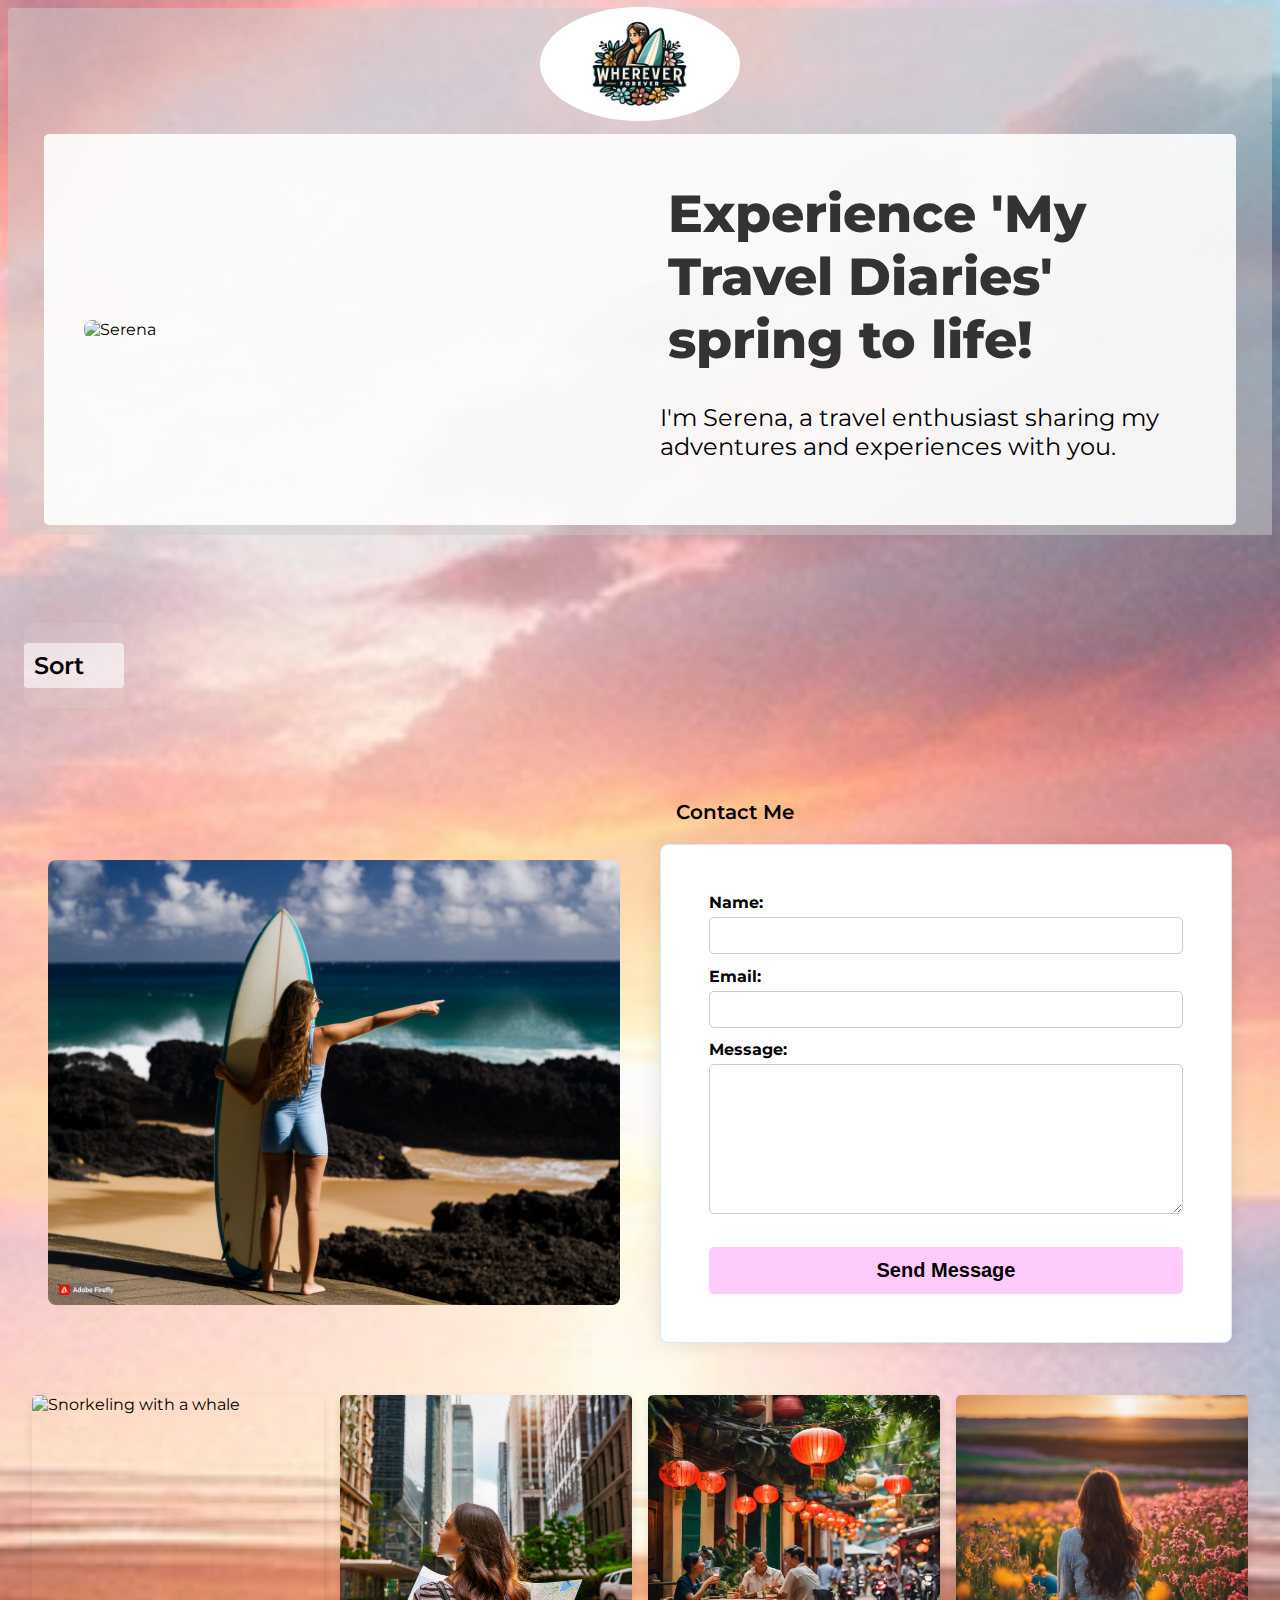
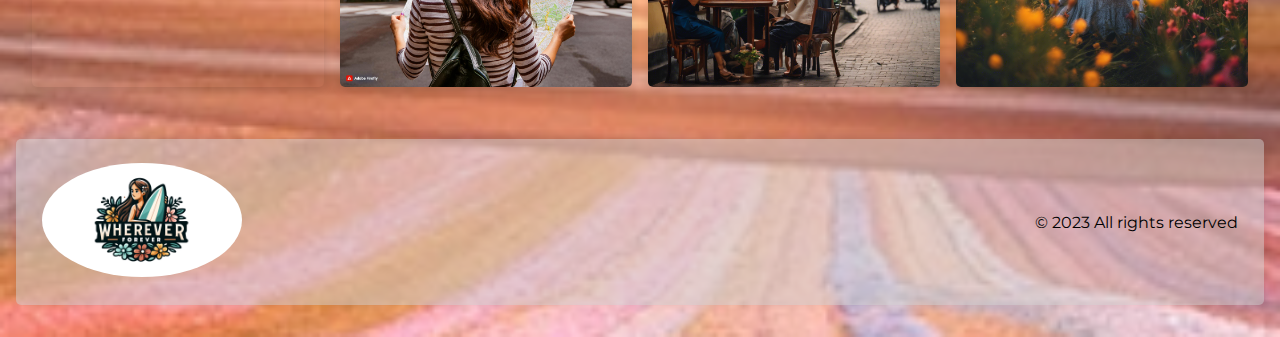
==== index.html @ 0d308cdd "meta, assets, css, edit" ====
<!DOCTYPE html>
<html lang="en">
  <head>
    <meta charset="UTF-8" />
    <meta name="viewport" content="width=device-width, initial-scale=1.0" />
    <title>Wherever Forever - Serena's Travel Diaries</title>
    <meta
      name="description"
      content="Follow Serena on her travel adventures around the world. Discover experiences and beautiful destinations through her travel diaries."
    />
    <meta
      name="keywords"
      content="travel blog, travel diaries, Serena's adventures, travel tips, travel destinations, travel experiences"
    />
    <meta property="og:image" content="/assets/images/logo-serena.webp" />
    <link rel="stylesheet" href="assets/css/style.css" />
    <link rel="preconnect" href="https://fonts.googleapis.com" />
    <link rel="preconnect" href="https://fonts.gstatic.com" crossorigin />
    <link
      href="https://fonts.googleapis.com/css2?family=Montserrat:ital,wght@0,100..900;1,100..900&display=swap"
      rel="stylesheet"
    />
    <script
      src="https://kit.fontawesome.com/ead288c181.js"
      crossorigin="anonymous"
    ></script>
  </head>
  <body id="homeBody">
    <div id="loadingInd" class="loader-hidden">
      <div class="loader"></div>
    </div>

    <header>
      <nav class="logo">
        <a href="index.html">
          <img
            src="/assets/images/logo-serena.webp"
            class="logo-img"
            alt="Wherever Forever Logo"
          />
        </a>
      </nav>
    </header>

    <main>
      <section id="home-header">
        <div class="headline">
          <div class="column">
            <img src="/assets/images/serena.png" alt="Serena" />
          </div>
          <div class="column">
            <h1>Experience 'My Travel Diaries' spring to life!</h1>
            <p>
              I'm Serena, a travel enthusiast sharing my adventures and
              experiences with you.
            </p>
          </div>
        </div>
      </section>

      <section id="latestPostCarousel">
        <button
          class="slide-arrow"
          id="slideArrowPrev"
          aria-label="Previous Slide"
        ></button>
        <button
          class="slide-arrow"
          id="slideArrowNext"
          aria-label="Next Slide"
        ></button>
        <ul class="slides-container" id="slidesContainer"></ul>
      </section>

      <section>
        <div class="filter-buttons"></div>

        <div id="sortByDate">
          <div class="dropdown-sort closed">
            <h2 class="dropdown-title">
              Sort <span><i class="fa-solid fa-sort-up"></i></span>
            </h2>
            <ul class="sort-opt">
              <li class="sort-newest">Newest First</li>
              <li class="sort-oldest">Oldest First</li>
            </ul>
          </div>
        </div>

        <div class="post-container">
          <div class="grid-post"></div>
        </div>
      </section>

      <section id="contact">
        <div class="contact-image">
          <img
            src="/assets/images/surfer-girl.jpg"
            alt="Serena surfer girl on rocky shore pointing to her right"
          />
        </div>
        <div class="contact-form">
          <h3>Contact Me</h3>
          <form action="submit_form.php" method="POST">
            <div class="input-group">
              <label for="name">Name:</label>
              <input type="text" id="name" name="name" required />
            </div>
            <div class="input-group">
              <label for="email">Email:</label>
              <input type="email" id="email" name="email" required />
            </div>
            <div class="input-group">
              <label for="message">Message:</label>
              <textarea
                id="message"
                name="message"
                rows="4"
                required
              ></textarea>
            </div>
            <button type="submit">Send Message</button>
          </form>
        </div>
      </section>

      <section class="gallery">
        <img
          class="other-image"
          src="/assets/images/snorkel_whale.webp"
          alt="Snorkeling with a whale"
        />
        <img
          class="other-image"
          src="/assets/images/city-gril.jpg"
          alt="A woman with wavy brown hair explores a bustling city street. She wears a stylish outfit, bl"
        />
        <img
          class="other-image"
          src="/assets/images/vietnman.png"
          alt="A charming outdoor café in Vietnam street."
        />
        <img
          class="other-image"
          src="/assets/images/field-woman.png"
          alt="A woman sitting in a flower field watching the sunset"
        />
      </section>
    </main>

    <footer>
      <nav class="footer-nav">
        <a href="index.html">
          <img
            src="/assets/images/logo-serena.webp"
            class="logo-img"
            alt="Wherever Forever Logo"
          />
        </a>
        <ul>
          <li>&copy; 2023 All rights reserved</li>
        </ul>
      </nav>
    </footer>

    <script type="module" src="./assets/js/pages/home.js"></script>
  </body>
</html>
---- assets/css/style.css ----
:root {
  /* Color Variables */
  --yellow-hover-color: rgb(246, 208, 126);
  --pink-highlight-color: rgb(255, 203, 250);
  --header-footer-bg: rgba(204, 204, 204, 0.5);
  --login-button-bg: #ff96de;
  --login-button-hover-bg: #ff73ef;
  --alert-success-bg: rgb(114, 216, 107);
  --alert-error-bg: rgb(140, 134, 134);
  --lighter-font-color: #333;
  --tag-read-button-bg: #f2f2f2e2;

  --edit-button-bg: rgb(117, 193, 223, 0.89);
  --edit-button-hover-bg: rgb(147, 212, 255);
  --delete-button-bg: rgb(232, 102, 92, 0.89);
  --delete-button-hover-bg: rgb(249, 49, 49);

  --search-button-bg: rgb(125, 186, 208);
  --search-button-hover-bg: rgb(101, 159, 220);

  --choose-button-bg: rgb(251, 183, 81);
  --choose-button-hover-bg: rgb(247, 151, 7);

  --headline-bg: rgba(255, 255, 255, 0.89);
  --slide-container-bg: rgba(196, 164, 191, 0.53);

  --font-color: #000000;

  /* Padding */
  --main-padding: 20px;
  --other-main-padding: 10px;
  --other-padding: 16px;
  --extra-extra-small-padding: 5px;
  --extra-small-padding: 6px 9px;
  --small-padding: 8px 10px;
  --medium-padding: 10px 20px;
  --large-padding: 12px 24px;
  --extra-large-padding: 24px;
  /* Different names?*/

  /* Font Sizes */
  --font-size-xxs: 16px;
  --font-size-xs: 18px;
  --font-size-sm: 20px;
  --font-size-md: 24px;
  --font-size-l: 28px;
  --font-size-lg: 32px;
  --font-size-xl: 40px;
  --font-size-xxl: 52px;
}

body {
  font-family: "Montserrat", sans-serif;
  background-size: cover;
}

#homeBody {
  background-image: url(/assets/images/bg.png);
  background-position: center top;
  background-repeat: no-repeat;
  background-color: #ffffff;
}

#registerBody,
#loginBody {
  background-image: url(/assets/images/background-serena.webp);
}

#postBody,
#editBody,
#createBody {
  background-image: url(/assets/images/beach-water.webp);
}

#editBody .post-container {
  display: grid;
  grid-template-columns: repeat(3, 1fr);
  justify-content: center;
}

/* Header */
header {
  background-color: var(--header-footer-bg);
  text-align: center;
  display: flex;
  flex-direction: row;
  justify-content: center;
  align-items: center;
  padding: var(--small-padding);
  border-radius: 3px;
  color: var(--font-color);
  max-height: 100px;
}

.logo img,
footer img {
  height: auto;
  width: 200px;
  border-radius: 60%;
  padding: var(--small-padding);
}

#home-header {
  display: flex;
  justify-content: center;
  padding: var(--other-main-padding);
  background-color: var(--header-footer-bg);
}

.headline {
  display: flex;
  align-items: center;
  max-width: 90vw;
  background-color: var(--headline-bg);
  padding: var(--main-padding);
  border-radius: 5px;
  box-shadow: 0 4px px rgba(0, 0, 0, 0.1);
}

.headline .column {
  flex: 1;
  padding: var(--main-padding);
}

.headline img {
  border-radius: 8px;
  width: 100%;
  max-width: 500px;
  height: auto;
  object-fit: cover;
}

.headline h1,
#editBody h1 {
  font-size: var(--font-size-xxl);
  margin-bottom: 0.5rem;
  color: var(--lighter-font-color);
  margin-top: 0;
  font-weight: 800;
  padding: 0.5rem;
}

.headline p {
  font-size: var(--font-size-md);
  font-weight: 400;
}

.gallery {
  display: grid;
  grid-template-columns: repeat(auto-fit, minmax(250px, 1fr));
  gap: 1rem;
  padding: var(--large-padding);
  margin-bottom: 1rem;
}

.gallery img {
  width: 100%;
  height: auto;
  border-radius: 5px;
  box-shadow: 0 4px 10px rgba(0, 0, 0, 0.1);
}

/* Carousel */
#latestPostCarousel {
  position: relative;
  margin: 1rem auto;
  overflow: hidden;
  width: 100%;
}

.slides-container {
  display: flex;
  flex-wrap: nowrap;
  overflow-x: auto;
  scroll-snap-type: x mandatory;
  list-style: none;
  padding: 0;
  margin: 0;
  width: 100%;
  height: auto;
  background-color: var(--slide-container-bg);
  box-shadow: 5px 5px 5px 0px rgba(0, 0, 0, 0.5);
  scroll-behavior: smooth;
}

.slide {
  flex: 0 0 100%;
  scroll-snap-align: start;
  display: flex;
  flex-direction: column;
  justify-content: center;
  align-items: center;
  padding: var(--main-padding);
  box-sizing: border-box;
  transition: transform 0.5s ease-in-out;
  transition-delay: 200ms;
}

.slide li {
  box-shadow: 5px 5px 5px 0px rgba(0, 0, 0, 0.8);
}

.slide img {
  max-width: 100%;
  max-height: 50vh;
  width: auto;
  height: auto;
}

.slide-arrow {
  position: absolute;
  top: 0;
  bottom: 0;
  margin: auto;
  height: 4rem;
  background-color: var(--lighter-font-color);
  border: none;
  width: 3rem;
  font-size: 3rem;
  padding: 0;
  cursor: pointer;
  opacity: 0.5;
  transition: opacity 100ms;
  user-select: none;
  box-shadow: 5px 5px 5px -2px rgba(0, 0, 0, 0.5);
}

.slide-arrow:hover,
.slide-arrow:focus {
  opacity: 1;
}

#slideArrowPrev {
  left: 1rem;
  border-radius: 2rem 0 0 2rem;
}

#slideArrowNext {
  right: 1rem;
  border-radius: 0 2rem 2rem 0;
}

/* Sort */
#sortByDate {
  box-sizing: border-box;
}

#sortByDate ul {
  margin: 0;
  padding: 0;
  list-style-type: none;
}

#sortByDate a {
  text-decoration: none;
}

.dropdown-sort {
  transition: all 0.3s ease-in-out;
  overflow: hidden;
  margin: 1rem;
  background: rgba(255, 255, 255, 0.088);
  width: 100px;
  cursor: pointer;
  border-radius: 10px;
}

.dropdown-title {
  display: flex;
  justify-content: space-between;
  align-items: center;
  padding: var(--small-padding);
  font-size: var(--font-size-md);
  font-weight: 600;
  color: var(--font-color);
  background: rgba(255, 255, 255, 0.575);
  border-radius: 4px;
  transition: background 0.3s;
}

.dropdown-title:hover,
.sort-opt li:hover {
  background: var(--pink-highlight-color);
}

.dropdown-title span {
  transition: transform 0.3s;
  display: flex;
  align-items: center;
}

.dropdown-title span i {
  transform: translateY(3px); /* Adjust this value to move the icon up */
}

.sort-opt {
  height: auto;
  max-height: 0;
  transition: max-height 0.3s ease-in-out;
}

.sort-opt li {
  font-size: var(--font-size-xxs);
  font-weight: 500;
  padding: var(--medium-padding);
  border-top: 2px solid var(--pink-highlight-color);
  transition: background 0.3s;
}

.dropdown-sort.closed .sort-opt {
  max-height: 0;
}

.dropdown-sort .sort-opt {
  max-height: 200px; /* Adjust based on number of items */
  overflow: hidden;
}

.dropdown-sort.closed .dropdown-title span {
  transform: rotate(180deg);
}

/* Tags */

.tags-container {
  min-height: 100px;
  max-height: 100px;
  overflow-y: auto;
  margin-top: 10px;
  display: flex;
  flex-wrap: wrap;
  gap: 5px;
  padding: 10px;
}

.tag {
  background-color: var(--tag-read-button-bg);
  color: var(--lighter-font-color);
  border: none;
  border-radius: 10px;
  padding: var(--small-padding);
  font-weight: 400;
  margin: 2px;
  cursor: pointer;
  transition: all 0.3s ease;
  box-shadow: 0 2px 5px rgba(0, 0, 0, 0.2);
  white-space: nowrap; /* Prevent tags from breaking into multiple lines */
}

/* Buttons */
.filter-buttons,
.more-buttons {
  display: flex;
  flex-wrap: wrap;
  gap: 10px;
  justify-content: center;
  padding: var(--main-padding);
}

.filter-buttons .tag,
.read-more {
  background-color: var(--tag-read-button-bg);
  color: var(--lighter-font-color);
  border: none;
  border-radius: 20px;
  padding: var(--large-padding);
  font-size: var(--font-size-sm);
  font-weight: 600;
  text-transform: uppercase;
  cursor: pointer;
  transition: all 0.3s ease;
  box-shadow: 0 2px 5px rgba(0, 0, 0, 0.2);
}

.read-more:hover {
  background-color: var(--yellow-hover-color);
  color: #fff;
  box-shadow: 0 4px 10px rgba(0, 0, 0, 0.5);
}

.filter-buttons .tag:hover {
  background-color: var(--pink-highlight-color);
  color: #fff;
  box-shadow: 0 4px 10px rgba(0, 0, 0, 0.5);
}

.grid-post .tag:hover,
.main-post .tag:hover {
  background-color: var(--tag-read-button-bg);
  color: var(--lighter-font-color);
}

.grid-post .tag,
.main-post .tag {
  pointer-events: none;
}

.edit-post {
  background-color: var(--edit-button-bg);
  color: var(--lighter-font-color);
  border: none;
  border-radius: 20px;
  padding: var(--large-padding);
  font-size: var(--font-size-sm);
  font-weight: 600;
  text-transform: uppercase;
  cursor: pointer;
  transition: all 0.3s ease;
  box-shadow: 0 2px 5px rgba(0, 0, 0, 0.2);
}

.edit-post:hover {
  background-color: var(--edit-button-hover-bg);
  box-shadow: 0 4px 10px rgba(0, 0, 0, 0.3);
}

.delete-post {
  background-color: var(--delete-button-bg);
  color: var(--lighter-font-color);
  border: none;
  border-radius: 20px;
  padding: var(--extra-small-padding);
  font-size: 14px;
  font-weight: 600;
  box-shadow: 0 2px 5px rgba(0, 0, 0, 0.2);
  cursor: pointer;
  text-transform: uppercase;
}

.delete-post:hover {
  background-color: var(--delete-button-hover-bg);
  box-shadow: 0 4px 10px rgba(0, 0, 0, 0.3);
}

.search-button {
  background-color: var(--search-button-bg);
  color: var(--font-color);
  font-size: var(--font-size-xxs);
  margin: 0;
  padding: var(--other-main-padding);
}

.search-button:hover {
  background-color: var(--search-button-hover-bg);
  transform: translateY(-2px);
}

.search-button i {
  margin-left: 8px;
}

button {
  padding: var(--large-padding);
  background-color: var(--pink-highlight-color);
  color: var(--font-color);
  border: none;
  border-radius: 5px;
  cursor: pointer;
  margin-top: 1rem;
  font-size: var(--font-size-sm);
  font-weight: 600;
}

button:hover {
  background-color: var(--yellow-hover-color);
}

#editBody form button {
  background-color: var(--edit-button-bg);
}

#editBody form button:hover {
  background-color: var(--edit-button-hover-bg);
}

.logout-button {
  padding: var(--other-main-padding);
  font-size: var(--font-size-xxs);
  margin: 0;
}

.login-button {
  background-color: var(--login-button-bg);
}

.login-button:hover {
  background-color: var(--login-button-hover-bg);
}

.register-button {
  background-color: var(--pink-highlight-color);
  padding: var(--extra-small-padding);
}

.register-button:hover {
  background-color: var(--yellow-hover-color);
}

/* Post container */
.post-container {
  display: grid;
  grid-template-columns: repeat(3, 1fr);
  gap: 2rem;
  margin: 1rem;
  justify-content: center;
}

.grid-post {
  border: 1px solid #ccc;
  padding: 1rem;
  background-color: #fff;
  display: flex;
  flex-direction: column;
  align-items: center;
  border-radius: 4px;
  height: 100%;
  box-sizing: border-box;
}

.grid-post img {
  width: 100%;
  height: 500px;
  object-fit: cover;
  margin-bottom: 0.5rem;
}

.grid-post .post-content {
  display: flex;
  flex-direction: column;
  align-items: center;
  justify-content: space-between;
  text-align: center;
  flex-grow: 1; /* Ensure the content fills the remaining space */
  width: 100%;
  height: 100%;
}

/* Contact */
#contact {
  display: flex;
  justify-content: space-around;
  align-items: flex-start;
  flex-wrap: wrap;
  padding: var(--main-padding);
}

#contact h3 {
  padding-left: 1rem;
  font-size: var(--font-size-sm);
  font-weight: 600;
}

#homeBody form {
  background-image: url(/assets/images/beach-water.webp);
}

.contact-form,
.contact-image {
  flex: 1;
  min-width: 300px;
  padding: var(--main-padding);
}

.contact-image img {
  width: 100%;
  height: auto;
  border-radius: 8px;
  margin-top: 5rem;
}

/* Create headline*/
.create-headline {
  background-color: var(--yellow-hover-color);
  color: var(--lighter-font-color);
  padding: var(--extra-large-padding);
  margin: 1rem;
  border-radius: 8px;
  text-align: center;
  box-shadow: 0 4px 6px rgba(0, 0, 0, 0.1);
}

.create-headline h2 {
  margin: 0;
  font-size: var(--font-size-l);
  font-weight: 700;
}

/* Main Post ++ */
.main-post,
.body-after-login-container {
  max-width: 700px;
  margin: 3rem auto;
  padding: var(--extra-large-padding);
  background-color: #ffffff;
  border: 1px solid #ccc;
  border-radius: 8px;
  box-shadow: 0 4px 10px rgba(0, 0, 0, 0.1);
  color: var(--lighter-font-color);
  line-height: 1.6;
  text-align: center;
}

.main-post img {
  width: 100%;
  height: 500px;
  object-fit: cover;
  border-radius: 5px;
}

.post-info {
  max-width: 400px;
  margin: auto;
  padding: var(--main-padding);
  border: 1px solid #ccc;
  box-shadow: 0 2px 5px rgba(0, 0, 0, 0.1);
  background-color: #f9f9f9;
  text-align: center;
}

.post-info .post-author {
  display: block;
  font-style: italic;
  color: #760e68;
  font-size: var(--font-size-xxs);
  margin-top: 5px;
  padding: var(--extra-extra-small-padding);
}

.post-info .post-date,
.main-post .post-date,
.date-carousel {
  display: block;
  color: #555;
  font-size: var(--font-size-xxs);
  padding: var(--extra-extra-small-padding);
  margin-top: 0.25rem;
  margin-bottom: 1rem;
  background-color: #f8e4f5;
}

.main-post .post-title {
  font-size: var(--font-size-lg);
  font-weight: 700;
}

.main-post .post-text {
  padding: var(--other-padding);
  font-size: var(--font-size-sm);
}

.share-title {
  font-size: var(--font-size-sm);
  margin-bottom: 0rem;
  margin-top: 2rem;
  font-weight: 600;
}

.sr-only {
  position: absolute;
  width: 1px;
  height: 1px;
  padding: 0;
  margin: -1px;
  overflow: hidden;
  clip: rect(0, 0, 0, 0);
  border: 0;
}

.share-link {
  border: 1px solid #ced4da; /* Subtle border for the share input */
  padding: var(--other-main-padding); /* Padding matching form inputs */
  border-radius: 0.25rem; /* Rounded corners for input */
}

.copy-button {
  background-color: var(--yellow-hover-color);
  color: var(--lighter-font-color);
  border-radius: 4px;
  padding: var(--extra-small-padding);
  cursor: pointer;
  border: none;
  transition: background-color 0.3s ease-in-out;
  margin-left: 0.2rem;
  font-size: var(--font-size-sm);
  font-weight: 500;
}

.copy-button:hover {
  background-color: var(--choose-button-hover-bg);
}

.post-title-container,
#editBody .post-title-container {
  min-height: 60px;
  max-height: 60px;
}

.post-title {
  font-weight: 700;
  margin-bottom: 5px;
  font-size: var(--font-size-sm);
}

/* Loader -- Somewhat based on https://css-loaders.com/spinner/ */
#loadingInd {
  position: fixed;
  top: 0;
  left: 0;
  width: 100%;
  height: 100%;
  background: rgba(255, 255, 255, 0.8);
  display: flex; /* Default to hidden */
  align-items: center;
  justify-content: center;
  z-index: 9999;
}

.loader {
  width: 100px; /* Increased size */
  height: 100px; /* Ensures aspect-ratio */
  display: grid;
  -webkit-mask: conic-gradient(from 15deg, #0000, #000);
  animation: l26 1s infinite steps(12);
}

.loader,
.loader:before,
.loader:after {
  background: radial-gradient(
        closest-side at 50% 12.5%,
        var(--pink-highlight-color) 96%,
        #0000
      )
      50% 0/20% 80% repeat-y,
    radial-gradient(
        closest-side at 12.5% 50%,
        var(--pink-highlight-color) 96%,
        #0000
      )
      0 50%/80% 20% repeat-x;
}

.loader:before,
.loader:after {
  content: "";
  grid-area: 1/1;
  transform: rotate(30deg);
}

.loader:after {
  transform: rotate(60deg);
}

@keyframes l26 {
  100% {
    transform: rotate(1turn);
  }
}

/* Footer */
footer {
  background-size: cover;
  background-position: center;
  background-repeat: no-repeat;
  margin: 0;
  padding: var(--extra-large-padding);
  height: auto;
  display: flex;
  flex-direction: column;
  align-items: center;
}

.footer-nav {
  background-color: var(--header-footer-bg);
  padding: var(--other-padding);
  display: flex;
  flex-direction: row;
  align-items: center;
  justify-content: space-between;
  border-radius: 5px;
  box-shadow: 0 -2px 10px rgba(0, 0, 0, 0.1);
  width: 100%;
}

.footer-nav ul {
  list-style: none;
  padding: var(--small-padding);
  display: flex;
}

nav a {
  text-decoration: none;
  color: var(--font-color);
}

/* Other forms */
form {
  display: flex;
  flex-direction: column;
  max-width: 475px;
  margin: 0 auto;
  background-color: #fff;
  padding: 3rem;
  border-radius: 8px;
  border: 1px solid rgb(214, 234, 246);
  box-shadow: 0 0 20px rgba(0, 0, 0, 0.1);
  margin-top: 1rem;
  justify-content: center;
}

.form-group {
  margin-bottom: 20px;
}

label {
  font-weight: bold;
  display: block;
  margin-bottom: 5px;
}

input[type="text"],
input[type="email"],
input[type="password"],
input[type="url"],
textarea,
select {
  width: 100%;
  padding: var(--other-main-padding);
  border: 1px solid #ccc;
  border-radius: 5px;
  box-sizing: border-box;
  margin-bottom: 0.8rem;
}

textarea {
  height: 150px;
}

form h1,
form h2 {
  margin: 0.5rem;
  text-align: center;
  font-size: var(--font-size-l);
  font-weight: 700;
}

.editFormHidden {
  display: none;
}

.greeting-message {
  font-weight: bold;
  text-align: center;
  margin: 20px 0;
  color: #2c3e50;
}

/* Container for navigation buttons */
.choose-container {
  display: flex;
  flex-direction: row;
  align-items: center;
  padding: 2rem;
  background-color: rgba(254, 253, 253, 0.49);
  color: var(--font-color);
  box-shadow: 0px 4px 8px rgba(0, 0, 0, 0.2);
  justify-content: space-around;
}

.choose-container button {
  font-size: var(--font-size-sm);
  padding: var(--medium-padding);
  border: 1px solid grey;
  border-radius: 5px;
  cursor: pointer;
  background-color: var(--search-button-bg);
  color: var(--font-color);
  transition: background-color 0.3s;
}

.choose-container button:hover {
  background-color: var(--search-button-hover-bg);
}

/* Messages / Alerts */

.alert {
  padding: var(--other-padding);
  border-radius: 7px;
  font-size: var(--font-size-sm);
  color: var(--font-color);
  text-align: center;
  position: fixed;
  top: 2rem;
  left: 50%;
  transform: translateX(-50%);
  z-index: 1000;
  width: 50%;
  max-width: 600px;
  opacity: 0;
  transition: opacity 0.3s;
}

.alert-success {
  background-color: var(--alert-success-bg);
}

.alert-error {
  background-color: var(--alert-error-bg);
}

.alert.show {
  opacity: 1;
}

/* Media Queries */

/* Smaller devices (phones, 600px and down) */
@media (max-width: 601px) {
  header,
  footer,
  #editBody {
    padding: var(--other-main-padding);
  }

  #homeBody .post-container {
    grid-template-columns: 1fr;
  }

  .headline {
    flex-direction: column;
    text-align: center;
  }

  .choose-container {
    flex-direction: column;
  }

  .read-more,
  .tag,
  .copy-button,
  .more-buttons,
  .filter-buttons .tag {
    font-size: var(--font-size-xxs);
    padding: var(--small-padding);
  }

  .post-title-container,
  #editBody .post-title-container {
    min-height: 0;
    max-height: 100%;
  }

  .choose-container button {
    width: 100%;
    margin-bottom: 10px;
  }

  #editBody .post-container {
    grid-template-columns: 1fr; /* 1 column on small screens */
  }
}

/* Medium devices (tablets, 601px to 992px) */
@media (min-width: 601px) and (max-width: 992px) {
  body {
    background-size: cover;
    background-position: bottom;
  }

  .post-title-container,
  #editBody .post-title-container {
    min-height: 90px;
    max-height: 90px;
  }

  header,
  footer,
  #editBody {
    padding: var(--main-padding);
  }

  .choose-container {
    flex-direction: column;
  }

  .post-container {
    grid-template-columns: 1fr;
  }

  #editBody .post-container {
    grid-template-columns: repeat(2, 1fr); /* 2 columns on medium screens */
  }

  .headline {
    flex-direction: column;
    text-align: center;
  }

  .headline img {
    margin-bottom: 20px;
  }

  .headline .column {
    padding: 0;
  }

  .read-more,
  .tag {
    font-size: var(--font-size-xs);
    padding: var(--medium-padding);
  }

  .choose-container button {
    width: 80%;
  }
}

/* Large devices (desktops, 993px and up) */
@media (min-width: 993px) and (max-width: 1200px){
  header,
  footer,
  #editBody {
    padding: var(--extra-large-padding);
  }

  .post-title-container,
  #editBody .post-title-container {
    min-height: 90px;
    max-height: 90px;
  }

  .choose-container button {
    width: 200px;
  }

  .headline h1 {
    margin-right: 2rem;
  }

  .headline p {
    margin-left: 0.5rem;
  }

}
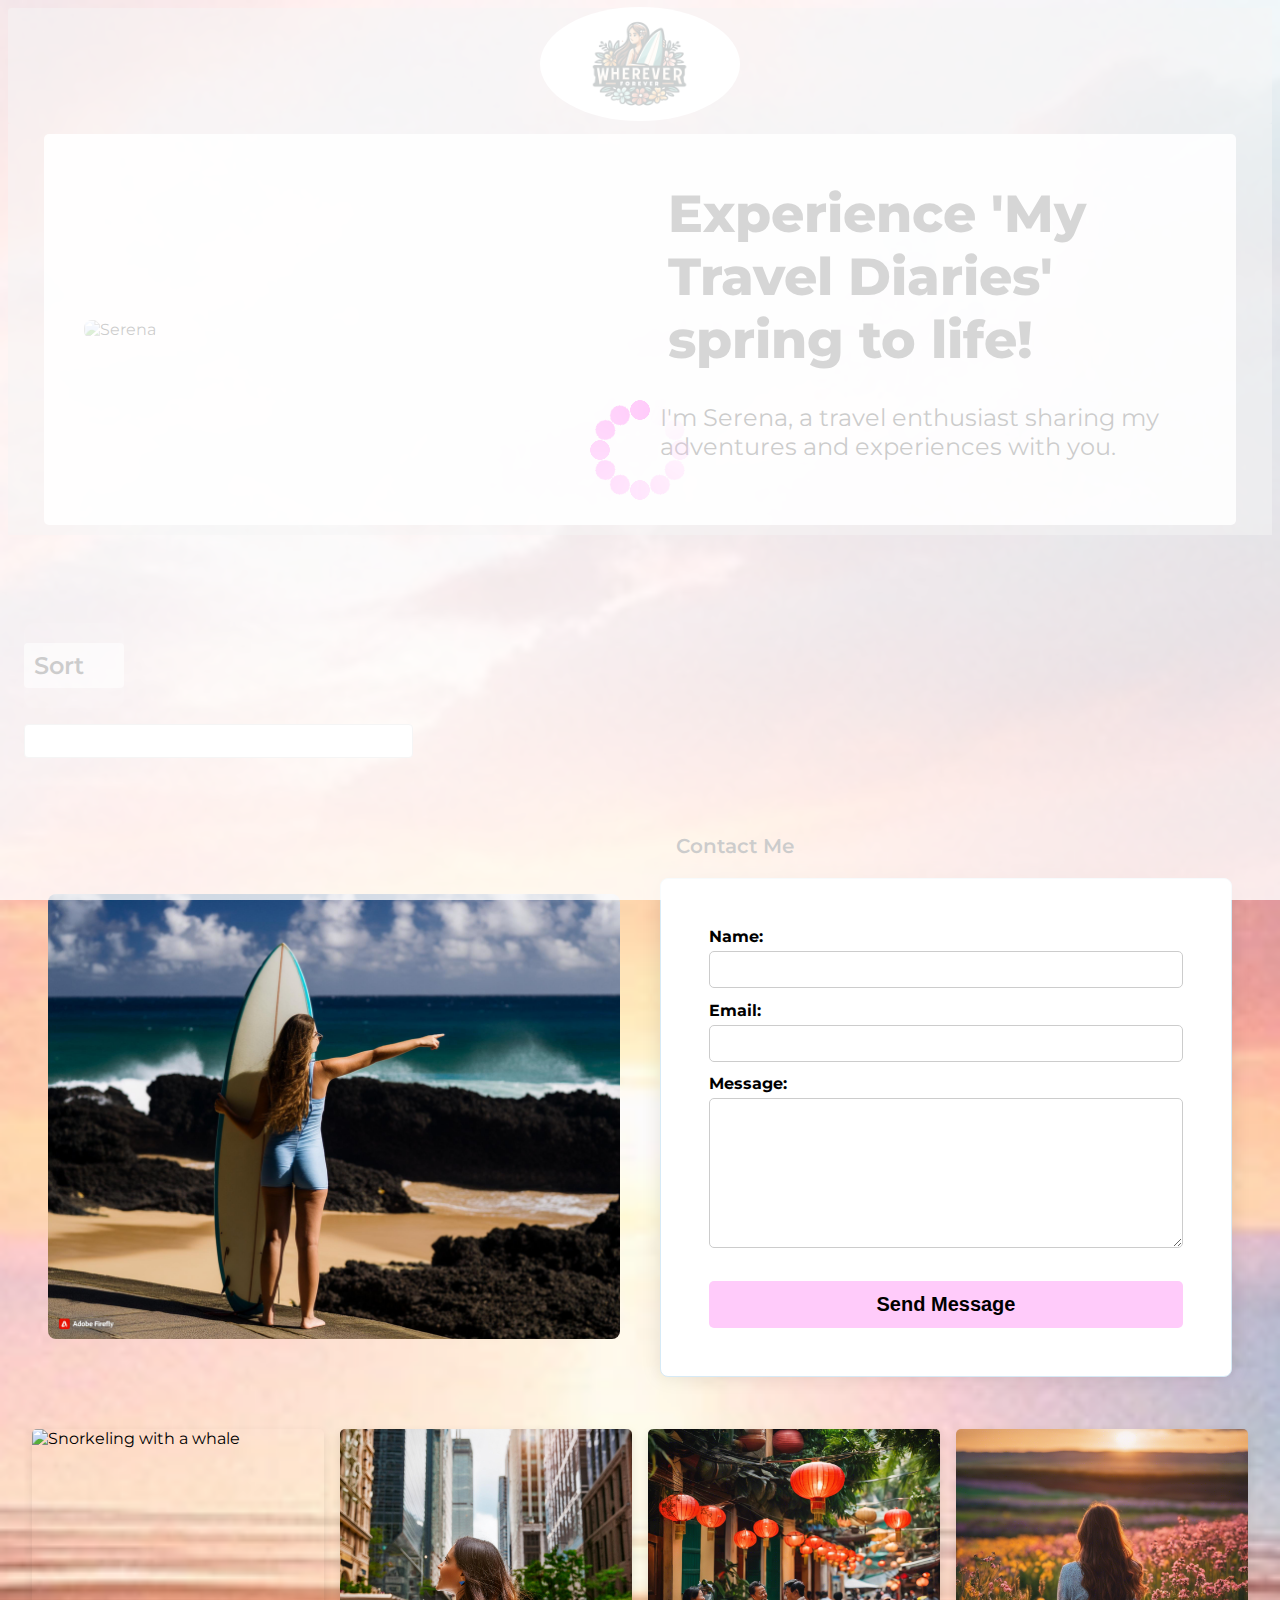
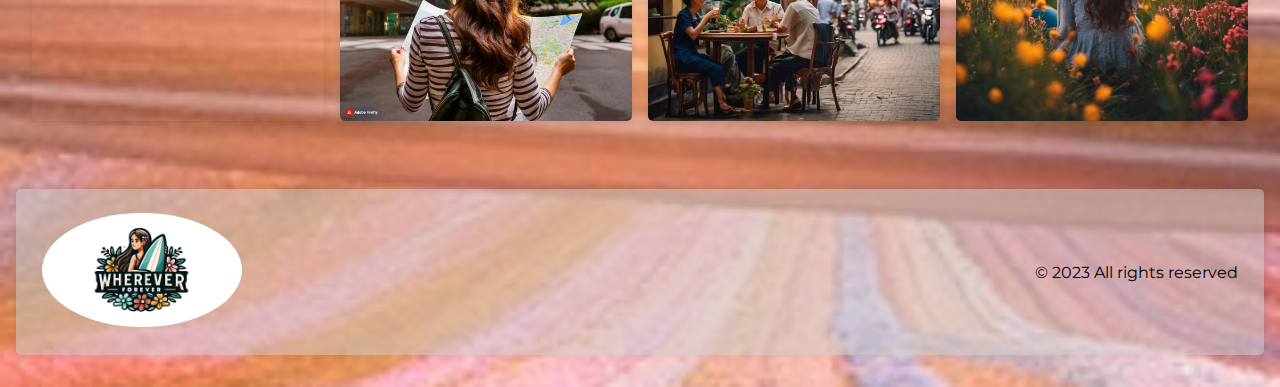
==== commit cf14d280: "removed trailing slash meta" ====
--- a/index.html
+++ b/index.html
@@ -12,7 +12,7 @@
       name="keywords"
       content="travel blog, travel diaries, Serena's adventures, travel tips, travel destinations, travel experiences"
     />
-    <meta property="og:image" content="/assets/images/logo-serena.webp" />
+    <meta property="og:image" content="assets/images/logo-serena.webp" />
     <link rel="stylesheet" href="assets/css/style.css" />
     <link rel="preconnect" href="https://fonts.googleapis.com" />
     <link rel="preconnect" href="https://fonts.gstatic.com" crossorigin />
@@ -34,7 +34,7 @@
       <nav class="logo">
         <a href="index.html">
           <img
-            src="/assets/images/logo-serena.webp"
+            src="assets/images/logo-serena.webp"
             class="logo-img"
             alt="Wherever Forever Logo"
           />
@@ -46,7 +46,7 @@
       <section id="home-header">
         <div class="headline">
           <div class="column">
-            <img src="/assets/images/serena.png" alt="Serena" />
+            <img src="assets/images/serena.png" alt="Serena" />
           </div>
           <div class="column">
             <h1>Experience 'My Travel Diaries' spring to life!</h1>
@@ -95,7 +95,7 @@
       <section id="contact">
         <div class="contact-image">
           <img
-            src="/assets/images/surfer-girl.jpg"
+            src="assets/images/surfer-girl.jpg"
             alt="Serena surfer girl on rocky shore pointing to her right"
           />
         </div>
@@ -124,35 +124,35 @@
         </div>
       </section>
 
-      <section class="gallery">
+      <div class="gallery">
         <img
           class="other-image"
-          src="/assets/images/snorkel_whale.webp"
+          src="assets/images/snorkel_whale.webp"
           alt="Snorkeling with a whale"
         />
         <img
           class="other-image"
-          src="/assets/images/city-gril.jpg"
+          src="assets/images/city-gril.jpg"
           alt="A woman with wavy brown hair explores a bustling city street. She wears a stylish outfit, bl"
         />
         <img
           class="other-image"
-          src="/assets/images/vietnman.png"
+          src="assets/images/vietnman.png"
           alt="A charming outdoor café in Vietnam street."
         />
         <img
           class="other-image"
-          src="/assets/images/field-woman.png"
+          src="assets/images/field-woman.png"
           alt="A woman sitting in a flower field watching the sunset"
         />
-      </section>
+      </div>
     </main>
 
     <footer>
       <nav class="footer-nav">
         <a href="index.html">
           <img
-            src="/assets/images/logo-serena.webp"
+            src="assets/images/logo-serena.webp"
             class="logo-img"
             alt="Wherever Forever Logo"
           />
@@ -163,6 +163,6 @@
       </nav>
     </footer>
 
-    <script type="module" src="./assets/js/pages/home.js"></script>
+    <script type="module" src="assets/js/pages/home.js"></script>
   </body>
 </html>
--- a/assets/css/style.css
+++ b/assets/css/style.css
@@ -3,28 +3,26 @@
   --yellow-hover-color: rgb(246, 208, 126);
   --pink-highlight-color: rgb(255, 203, 250);
   --header-footer-bg: rgba(204, 204, 204, 0.5);
-  --login-button-bg: #ff96de;
-  --login-button-hover-bg: #ff73ef;
+  --lighter-font-color: #333;
+  --headline-bg: rgba(255, 255, 255, 0.89);
+  --slide-container-bg: rgba(196, 164, 191, 0.53);
+  --font-color: #000000;
+  --white-color: #ffffff;
+
   --alert-success-bg: rgb(114, 216, 107);
-  --alert-error-bg: rgb(140, 134, 134);
-  --lighter-font-color: #333;
+  --alert-error-bg: rgb(251, 74, 74);
+
   --tag-read-button-bg: #f2f2f2e2;
-
   --edit-button-bg: rgb(117, 193, 223, 0.89);
   --edit-button-hover-bg: rgb(147, 212, 255);
   --delete-button-bg: rgb(232, 102, 92, 0.89);
   --delete-button-hover-bg: rgb(249, 49, 49);
-
-  --search-button-bg: rgb(125, 186, 208);
-  --search-button-hover-bg: rgb(101, 159, 220);
-
+  --login-button-bg: #ff96de;
+  --login-button-hover-bg: #ff73ef;
+  --after-logged-in-button-bg: rgb(125, 186, 208);
+  --after-logged-in-button-hover-bg: rgb(101, 159, 220);
   --choose-button-bg: rgb(251, 183, 81);
-  --choose-button-hover-bg: rgb(247, 151, 7);
-
-  --headline-bg: rgba(255, 255, 255, 0.89);
-  --slide-container-bg: rgba(196, 164, 191, 0.53);
-
-  --font-color: #000000;
+  --copy-button-hover-bg: rgb(247, 151, 7);
 
   /* Padding */
   --main-padding: 20px;
@@ -36,7 +34,6 @@
   --medium-padding: 10px 20px;
   --large-padding: 12px 24px;
   --extra-large-padding: 24px;
-  /* Different names?*/
 
   /* Font Sizes */
   --font-size-xxs: 16px;
@@ -55,21 +52,21 @@
 }
 
 #homeBody {
-  background-image: url(/assets/images/bg.png);
+  background-image: url(../images/bg.png);
   background-position: center top;
   background-repeat: no-repeat;
-  background-color: #ffffff;
+  background-color: var(--white-color);
 }
 
 #registerBody,
 #loginBody {
-  background-image: url(/assets/images/background-serena.webp);
+  background-image: url(../images/background-serena.webp);
 }
 
 #postBody,
 #editBody,
 #createBody {
-  background-image: url(/assets/images/beach-water.webp);
+  background-image: url(../images/beach.webp);
 }
 
 #editBody .post-container {
@@ -290,7 +287,7 @@
 }
 
 .dropdown-title span i {
-  transform: translateY(3px); /* Adjust this value to move the icon up */
+  transform: translateY(3px);
 }
 
 .sort-opt {
@@ -312,7 +309,7 @@
 }
 
 .dropdown-sort .sort-opt {
-  max-height: 200px; /* Adjust based on number of items */
+  max-height: 200px;
   overflow: hidden;
 }
 
@@ -344,7 +341,7 @@
   cursor: pointer;
   transition: all 0.3s ease;
   box-shadow: 0 2px 5px rgba(0, 0, 0, 0.2);
-  white-space: nowrap; /* Prevent tags from breaking into multiple lines */
+  white-space: nowrap;
 }
 
 /* Buttons */
@@ -374,13 +371,13 @@
 
 .read-more:hover {
   background-color: var(--yellow-hover-color);
-  color: #fff;
+  color: var(--white-color);
   box-shadow: 0 4px 10px rgba(0, 0, 0, 0.5);
 }
 
 .filter-buttons .tag:hover {
   background-color: var(--pink-highlight-color);
-  color: #fff;
+  color: var(--white-color);
   box-shadow: 0 4px 10px rgba(0, 0, 0, 0.5);
 }
 
@@ -432,23 +429,6 @@
   box-shadow: 0 4px 10px rgba(0, 0, 0, 0.3);
 }
 
-.search-button {
-  background-color: var(--search-button-bg);
-  color: var(--font-color);
-  font-size: var(--font-size-xxs);
-  margin: 0;
-  padding: var(--other-main-padding);
-}
-
-.search-button:hover {
-  background-color: var(--search-button-hover-bg);
-  transform: translateY(-2px);
-}
-
-.search-button i {
-  margin-left: 8px;
-}
-
 button {
   padding: var(--large-padding);
   background-color: var(--pink-highlight-color);
@@ -473,18 +453,21 @@
   background-color: var(--edit-button-hover-bg);
 }
 
-.logout-button {
-  padding: var(--other-main-padding);
-  font-size: var(--font-size-xxs);
-  margin: 0;
-}
-
 .login-button {
   background-color: var(--login-button-bg);
 }
 
 .login-button:hover {
   background-color: var(--login-button-hover-bg);
+}
+
+.body-after-login-container .register-button {
+  background-color: var(--pink-highlight-color);
+}
+
+.body-after-login-container .register-button:hover,
+.register-button:hover {
+  background-color: var(--yellow-hover-color);
 }
 
 .register-button {
@@ -494,6 +477,15 @@
 
 .register-button:hover {
   background-color: var(--yellow-hover-color);
+}
+
+/* Search */
+.search-container {
+  margin: 1rem;
+}
+
+.hide {
+  display: none;
 }
 
 /* Post container */
@@ -508,7 +500,7 @@
 .grid-post {
   border: 1px solid #ccc;
   padding: 1rem;
-  background-color: #fff;
+  background-color: var(--white-color);
   display: flex;
   flex-direction: column;
   align-items: center;
@@ -530,7 +522,7 @@
   align-items: center;
   justify-content: space-between;
   text-align: center;
-  flex-grow: 1; /* Ensure the content fills the remaining space */
+  flex-grow: 1;
   width: 100%;
   height: 100%;
 }
@@ -551,7 +543,7 @@
 }
 
 #homeBody form {
-  background-image: url(/assets/images/beach-water.webp);
+  background-image: url(../images/beach.webp);
 }
 
 .contact-form,
@@ -591,7 +583,7 @@
   max-width: 700px;
   margin: 3rem auto;
   padding: var(--extra-large-padding);
-  background-color: #ffffff;
+  background-color: var(--white-color);
   border: 1px solid #ccc;
   border-radius: 8px;
   box-shadow: 0 4px 10px rgba(0, 0, 0, 0.1);
@@ -620,7 +612,7 @@
 .post-info .post-author {
   display: block;
   font-style: italic;
-  color: #760e68;
+  color: #5c0292;
   font-size: var(--font-size-xxs);
   margin-top: 5px;
   padding: var(--extra-extra-small-padding);
@@ -628,6 +620,7 @@
 
 .post-info .post-date,
 .main-post .post-date,
+.post-updated,
 .date-carousel {
   display: block;
   color: #555;
@@ -636,6 +629,11 @@
   margin-top: 0.25rem;
   margin-bottom: 1rem;
   background-color: #f8e4f5;
+}
+
+.post-updated {
+  font-style: italic;
+  background-color: var(--header-footer-bg);
 }
 
 .main-post .post-title {
@@ -667,9 +665,9 @@
 }
 
 .share-link {
-  border: 1px solid #ced4da; /* Subtle border for the share input */
-  padding: var(--other-main-padding); /* Padding matching form inputs */
-  border-radius: 0.25rem; /* Rounded corners for input */
+  border: 1px solid #ced4da;
+  padding: var(--other-main-padding);
+  border-radius: 0.25rem;
 }
 
 .copy-button {
@@ -686,7 +684,7 @@
 }
 
 .copy-button:hover {
-  background-color: var(--choose-button-hover-bg);
+  background-color: var(--copy-button-hover-bg);
 }
 
 .post-title-container,
@@ -768,6 +766,7 @@
   display: flex;
   flex-direction: column;
   align-items: center;
+  margin-top: 2rem;
 }
 
 .footer-nav {
@@ -799,7 +798,7 @@
   flex-direction: column;
   max-width: 475px;
   margin: 0 auto;
-  background-color: #fff;
+  background-color: var(--white-color);
   padding: 3rem;
   border-radius: 8px;
   border: 1px solid rgb(214, 234, 246);
@@ -873,32 +872,38 @@
   border: 1px solid grey;
   border-radius: 5px;
   cursor: pointer;
-  background-color: var(--search-button-bg);
+  background-color: var(--after-logged-in-button-bg);
   color: var(--font-color);
   transition: background-color 0.3s;
 }
 
 .choose-container button:hover {
-  background-color: var(--search-button-hover-bg);
+  background-color: var(--after-logged-in-button-hover-bg);
 }
 
 /* Messages / Alerts */
 
 .alert {
-  padding: var(--other-padding);
+  padding: var(--extra-large-padding);
   border-radius: 7px;
-  font-size: var(--font-size-sm);
+  font-size: var(--font-size-xl);
+  font-weight: 700;
   color: var(--font-color);
   text-align: center;
   position: fixed;
-  top: 2rem;
+  top: 50%;
   left: 50%;
-  transform: translateX(-50%);
+  transform: translate(-50%, -50%);
   z-index: 1000;
-  width: 50%;
-  max-width: 600px;
+  height: auto;
+  width: 80vh;
+  max-width: 800px;
   opacity: 0;
-  transition: opacity 0.3s;
+  transition: opacity 0.3s, top 0.3s;
+  display: flex;
+  justify-content: center;
+  align-items: center;
+  margin-top: 3rem;
 }
 
 .alert-success {
@@ -906,11 +911,12 @@
 }
 
 .alert-error {
-  background-color: var(--alert-error-bg);
+  background-color: var(--delete-button-hover-bg);
 }
 
 .alert.show {
   opacity: 1;
+  top: 40%;
 }
 
 /* Media Queries */
@@ -957,7 +963,7 @@
   }
 
   #editBody .post-container {
-    grid-template-columns: 1fr; /* 1 column on small screens */
+    grid-template-columns: 1fr;
   }
 }
 
@@ -989,7 +995,7 @@
   }
 
   #editBody .post-container {
-    grid-template-columns: repeat(2, 1fr); /* 2 columns on medium screens */
+    grid-template-columns: repeat(2, 1fr);
   }
 
   .headline {
@@ -1017,7 +1023,7 @@
 }
 
 /* Large devices (desktops, 993px and up) */
-@media (min-width: 993px) and (max-width: 1200px){
+@media (min-width: 993px) and (max-width: 1200px) {
   header,
   footer,
   #editBody {
@@ -1041,5 +1047,4 @@
   .headline p {
     margin-left: 0.5rem;
   }
-
-}
+}
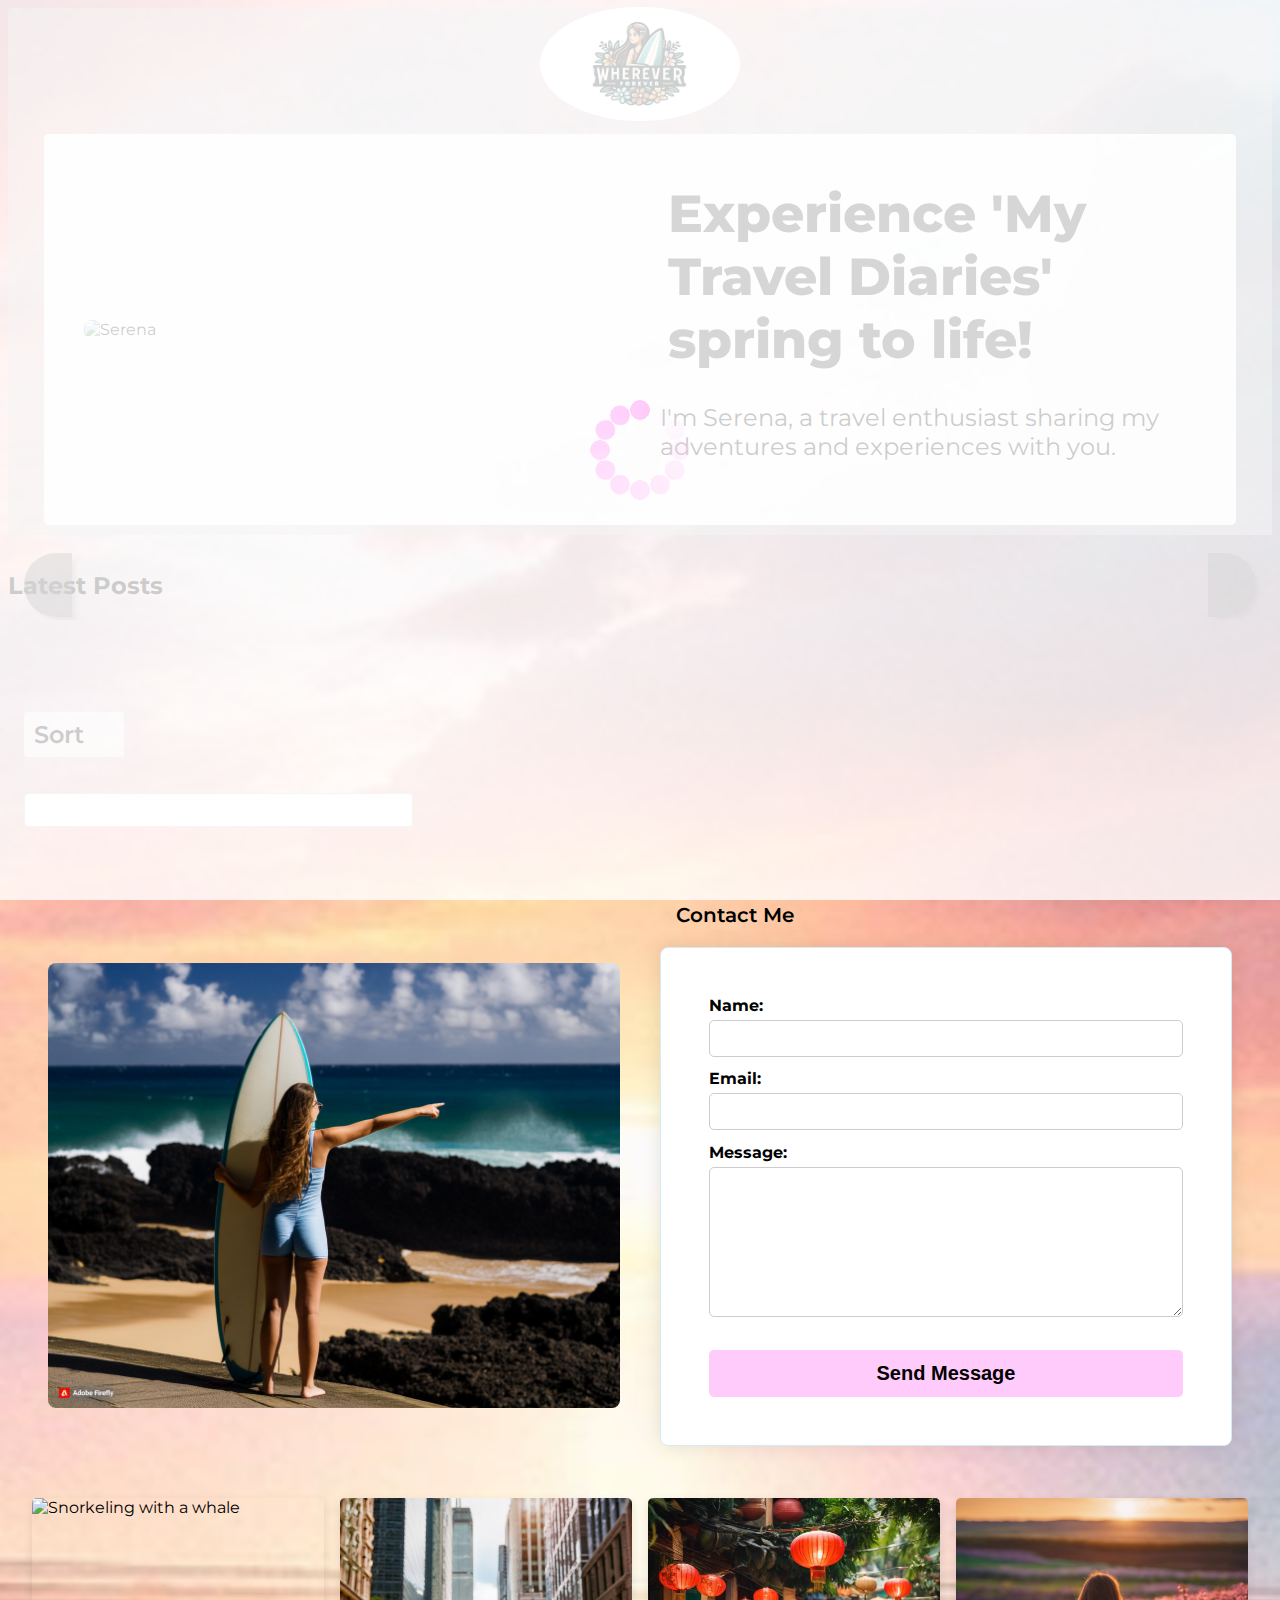
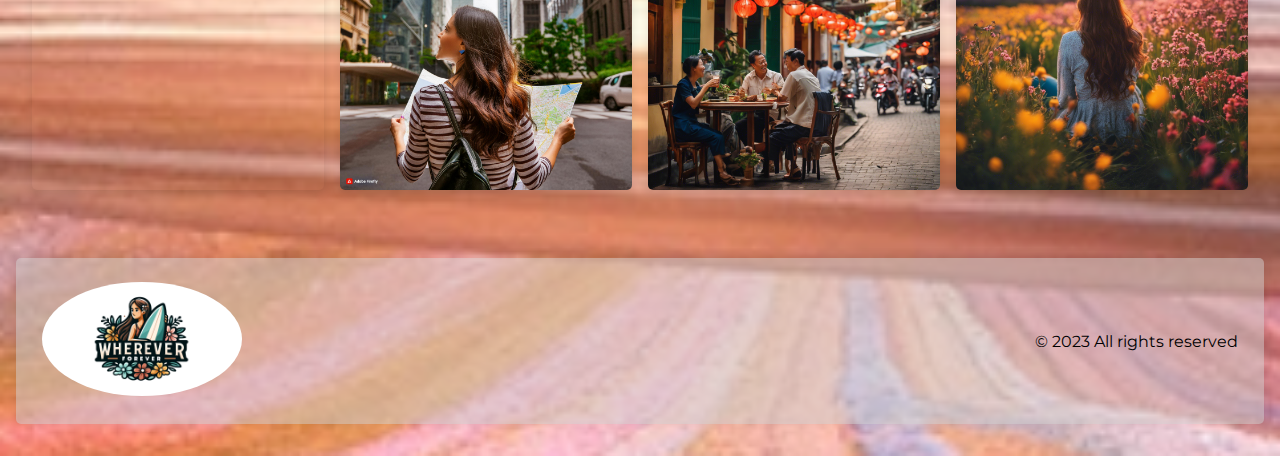
==== commit 3bd428cf: "validator" ====
--- a/index.html
+++ b/index.html
@@ -1,25 +1,25 @@
 <!DOCTYPE html>
 <html lang="en">
   <head>
-    <meta charset="UTF-8" />
-    <meta name="viewport" content="width=device-width, initial-scale=1.0" />
+    <meta charset="UTF-8">
+    <meta name="viewport" content="width=device-width, initial-scale=1.0">
     <title>Wherever Forever - Serena's Travel Diaries</title>
     <meta
       name="description"
       content="Follow Serena on her travel adventures around the world. Discover experiences and beautiful destinations through her travel diaries."
-    />
+    >
     <meta
       name="keywords"
       content="travel blog, travel diaries, Serena's adventures, travel tips, travel destinations, travel experiences"
-    />
-    <meta property="og:image" content="assets/images/logo-serena.webp" />
-    <link rel="stylesheet" href="assets/css/style.css" />
-    <link rel="preconnect" href="https://fonts.googleapis.com" />
-    <link rel="preconnect" href="https://fonts.gstatic.com" crossorigin />
+    >
+    <meta property="og:image" content="assets/images/logo-serena.webp">
+    <link rel="stylesheet" href="assets/css/style.css">
+    <link rel="preconnect" href="https://fonts.googleapis.com">
+    <link rel="preconnect" href="https://fonts.gstatic.com" crossorigin>
     <link
       href="https://fonts.googleapis.com/css2?family=Montserrat:ital,wght@0,100..900;1,100..900&display=swap"
       rel="stylesheet"
-    />
+    >
     <script
       src="https://kit.fontawesome.com/ead288c181.js"
       crossorigin="anonymous"
@@ -37,7 +37,7 @@
             src="assets/images/logo-serena.webp"
             class="logo-img"
             alt="Wherever Forever Logo"
-          />
+          >
         </a>
       </nav>
     </header>
@@ -46,7 +46,7 @@
       <section id="home-header">
         <div class="headline">
           <div class="column">
-            <img src="assets/images/serena.png" alt="Serena" />
+            <img src="assets/images/serena.png" alt="Serena">
           </div>
           <div class="column">
             <h1>Experience 'My Travel Diaries' spring to life!</h1>
@@ -59,6 +59,7 @@
       </section>
 
       <section id="latestPostCarousel">
+        <h2>Latest Posts</h2>
         <button
           class="slide-arrow"
           id="slideArrowPrev"
@@ -97,18 +98,18 @@
           <img
             src="assets/images/surfer-girl.jpg"
             alt="Serena surfer girl on rocky shore pointing to her right"
-          />
+          >
         </div>
         <div class="contact-form">
           <h3>Contact Me</h3>
           <form action="submit_form.php" method="POST">
             <div class="input-group">
               <label for="name">Name:</label>
-              <input type="text" id="name" name="name" required />
+              <input type="text" id="name" name="name" required>
             </div>
             <div class="input-group">
               <label for="email">Email:</label>
-              <input type="email" id="email" name="email" required />
+              <input type="email" id="email" name="email" required>
             </div>
             <div class="input-group">
               <label for="message">Message:</label>
@@ -129,22 +130,22 @@
           class="other-image"
           src="assets/images/snorkel_whale.webp"
           alt="Snorkeling with a whale"
-        />
+        >
         <img
           class="other-image"
           src="assets/images/city-gril.jpg"
           alt="A woman with wavy brown hair explores a bustling city street. She wears a stylish outfit, bl"
-        />
+        >
         <img
           class="other-image"
           src="assets/images/vietnman.png"
           alt="A charming outdoor café in Vietnam street."
-        />
+        >
         <img
           class="other-image"
           src="assets/images/field-woman.png"
           alt="A woman sitting in a flower field watching the sunset"
-        />
+        >
       </div>
     </main>
 
@@ -155,7 +156,7 @@
             src="assets/images/logo-serena.webp"
             class="logo-img"
             alt="Wherever Forever Logo"
-          />
+          >
         </a>
         <ul>
           <li>&copy; 2023 All rights reserved</li>
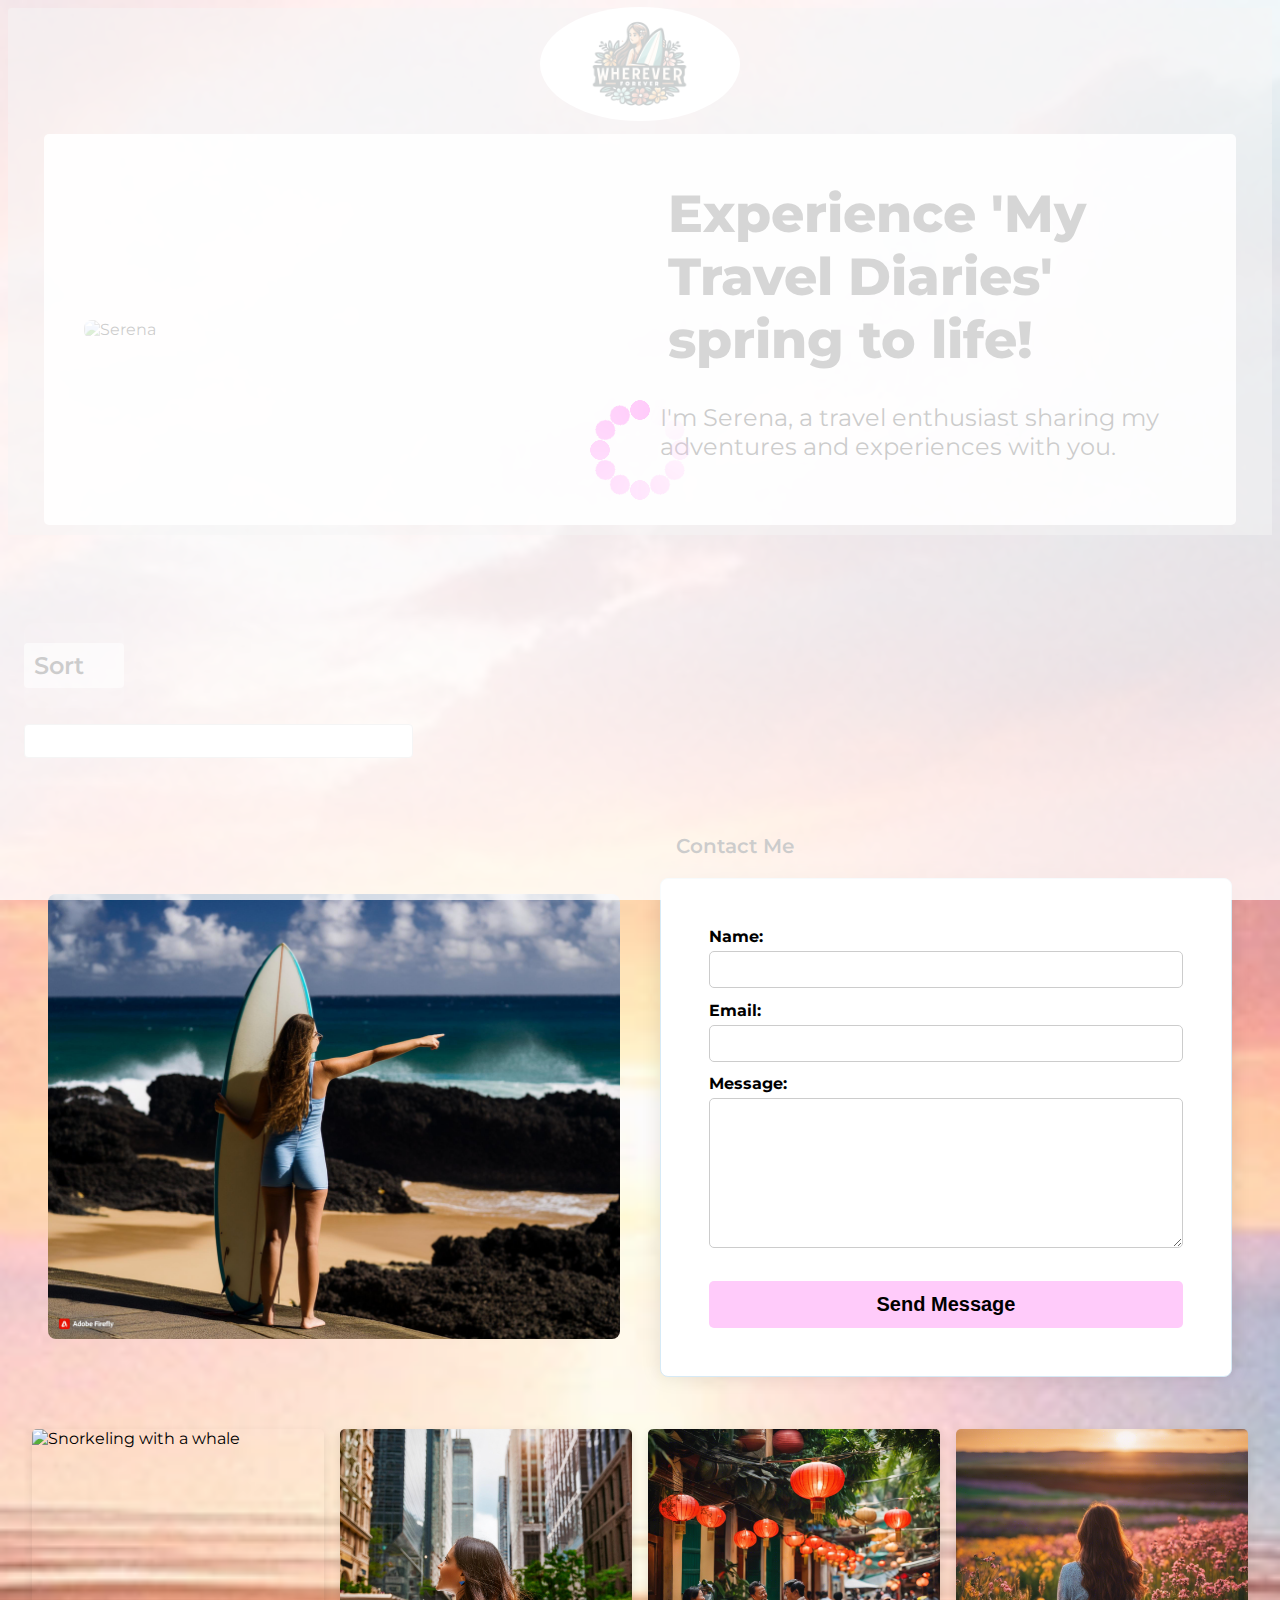
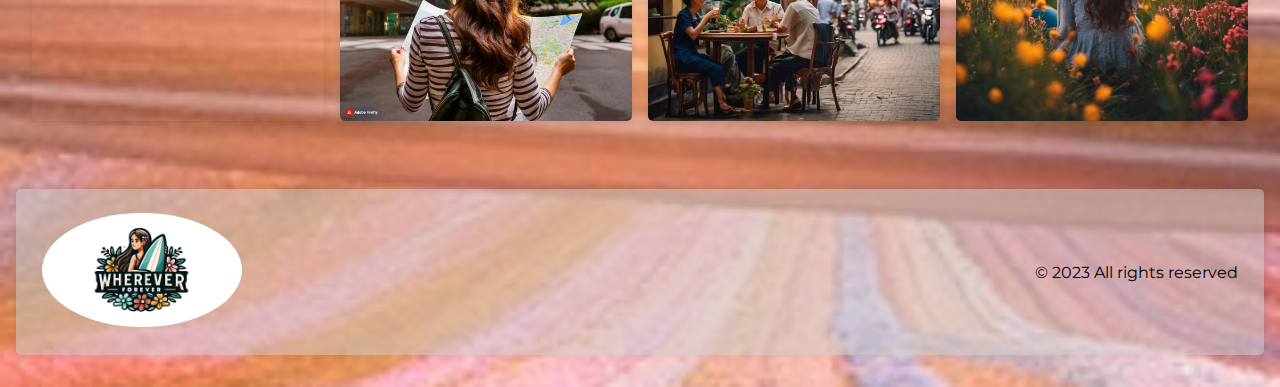
==== commit d76bafaa: "after w3 validator" ====
--- a/index.html
+++ b/index.html
@@ -59,7 +59,6 @@
       </section>
 
       <section id="latestPostCarousel">
-        <h2>Latest Posts</h2>
         <button
           class="slide-arrow"
           id="slideArrowPrev"
